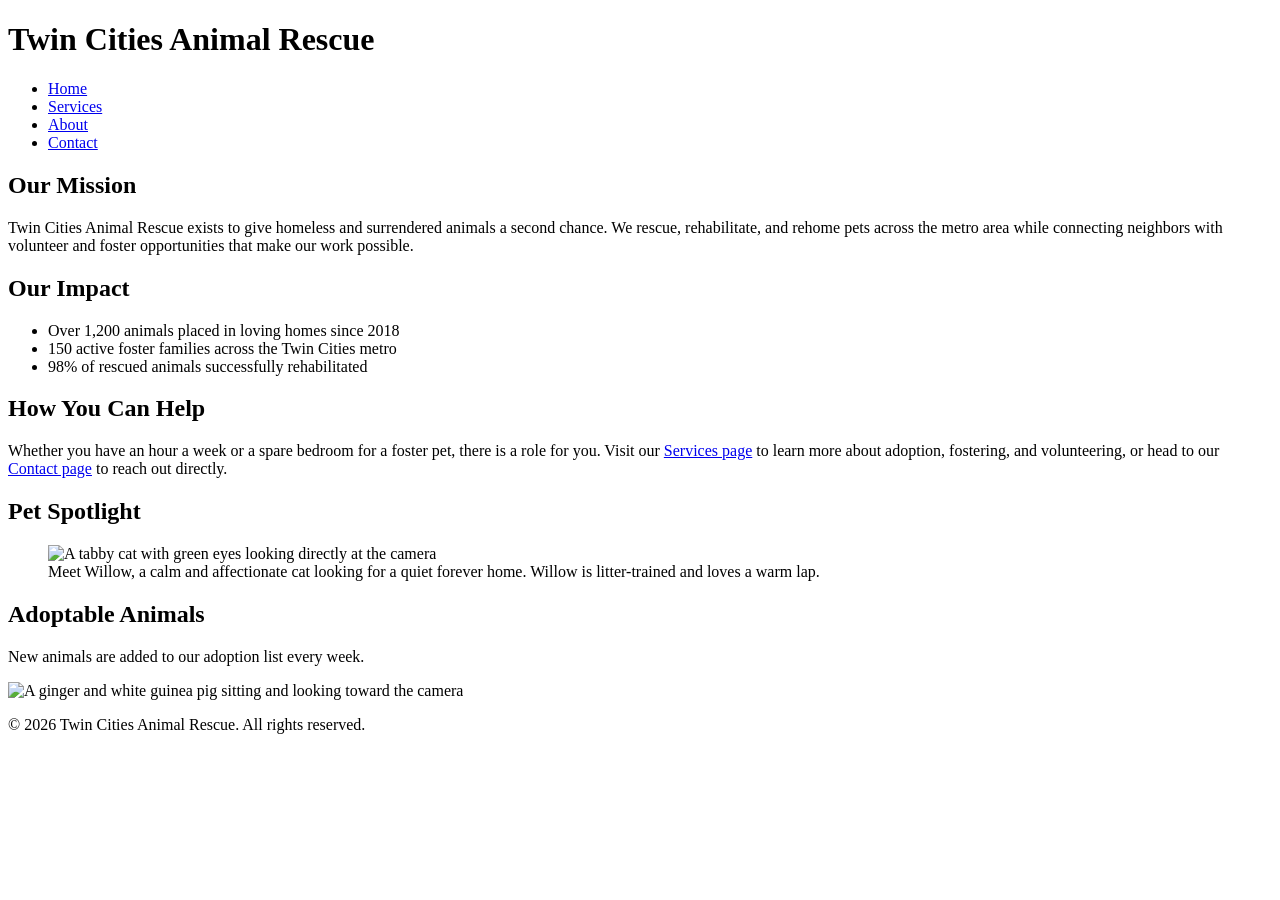
==== index.html @ 3de15a8f "Link external stylesheet to all four HTML pages" ====
<!DOCTYPE html>
<html lang="en">
<head>
    <meta charset="UTF-8">
    <meta name="viewport" content="width=device-width, initial-scale=1.0">
    <title>Twin Cities Animal Rescue | Home</title>
    <link rel="stylesheet" href="css/style.css">
</head>
<body>
    <header>
    <h1>Twin Cities Animal Rescue</h1>
    <nav>
        <ul>
            <li><a href="index.html">Home</a></li>
            <li><a href="services.html">Services</a></li>
            <li><a href="about.html">About</a></li>
            <li><a href="contact.html">Contact</a></li>
        </ul>
    </nav>
</header>
<main>
    <section aria-labelledby="mission-heading">
        <h2 id="mission-heading">Our Mission</h2>
        <p>Twin Cities Animal Rescue exists to give homeless and surrendered animals a second chance. We rescue, rehabilitate, and rehome pets across the metro area while connecting neighbors with volunteer and foster opportunities that make our work possible.</p>
    </section>

    <section aria-labelledby="impact-heading">
        <h2 id="impact-heading">Our Impact</h2>
        <ul>
            <li>Over 1,200 animals placed in loving homes since 2018</li>
            <li>150 active foster families across the Twin Cities metro</li>
            <li>98% of rescued animals successfully rehabilitated</li>
        </ul>
    </section>

    <section aria-labelledby="help-heading">
        <h2 id="help-heading">How You Can Help</h2>
        <p>Whether you have an hour a week or a spare bedroom for a foster pet, there is a role for you. Visit our <a href="services.html">Services page</a> to learn more about adoption, fostering, and volunteering, or head to our <a href="contact.html">Contact page</a> to reach out directly.</p>
    </section>

    <section aria-labelledby="spotlight-heading">
        <h2 id="spotlight-heading">Pet Spotlight</h2>
        <figure>
            <img src="images/rescue-pet-spotlight_c.png" alt="A tabby cat with green eyes looking directly at the camera">
            <figcaption>
                Meet Willow, a calm and affectionate cat looking for a quiet forever home. Willow is litter-trained and loves a warm lap.
            </figcaption>
        </figure>
    </section>

    <section aria-labelledby="adoptable-heading">
        <h2 id="adoptable-heading">Adoptable Animals</h2>
        <p>New animals are added to our adoption list every week.</p>
        <img src="images/rescue-pet_c.png" alt="A ginger and white guinea pig sitting and looking toward the camera">
    </section>
</main>
<footer>
    <p>&copy; 2026 Twin Cities Animal Rescue. All rights reserved.</p>
</footer>
</body>
</html>
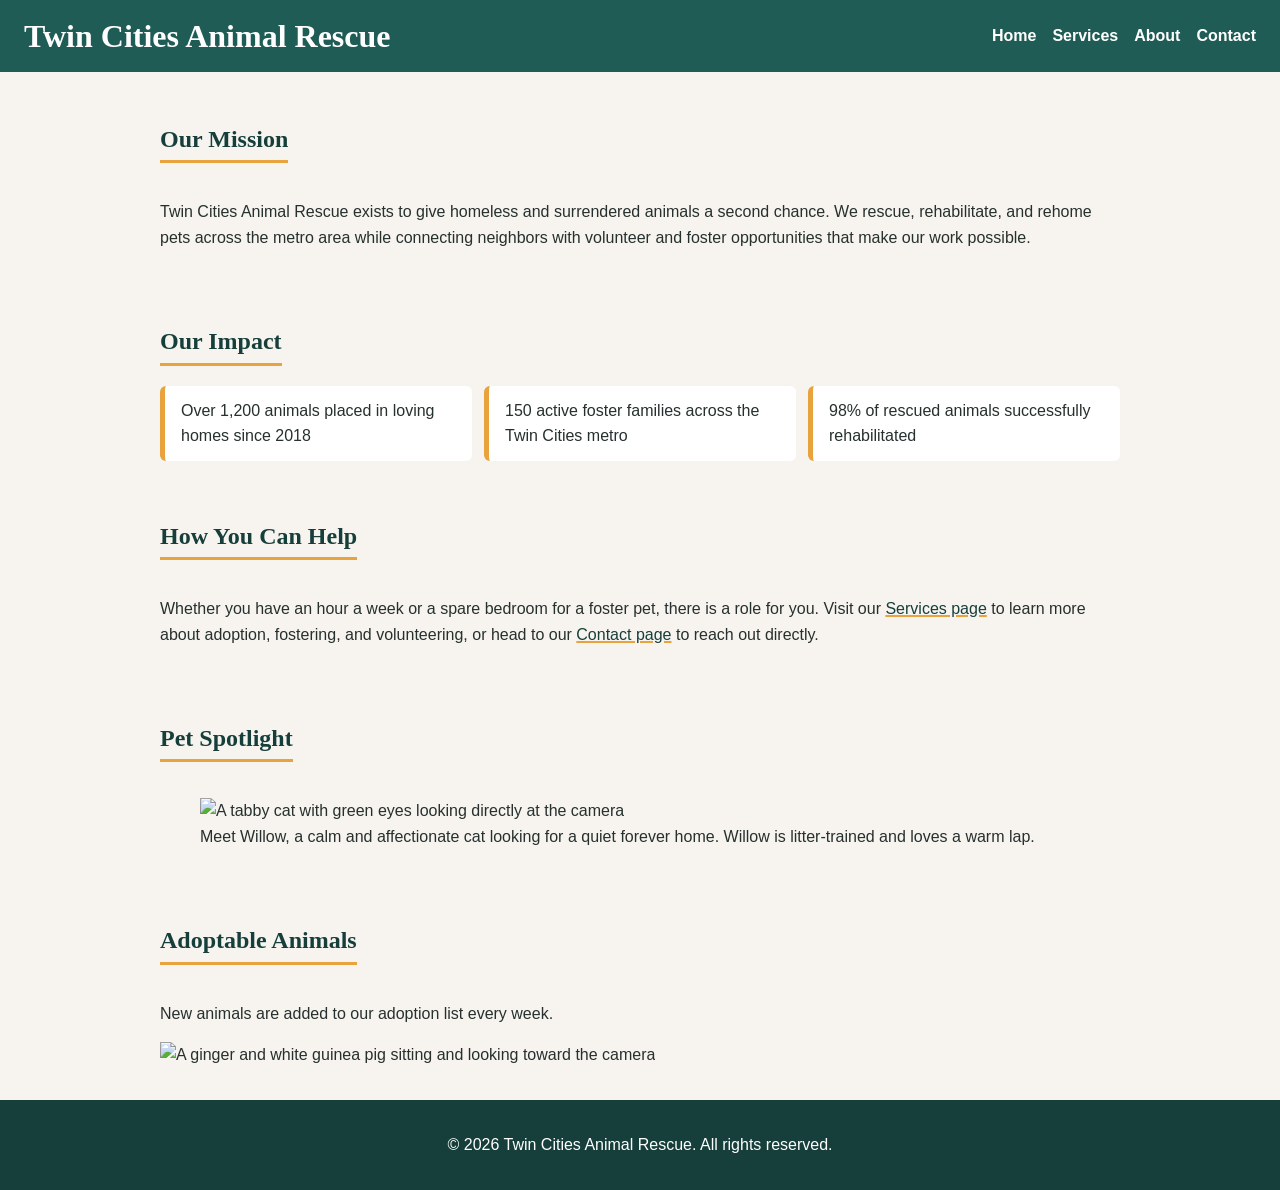
==== commit bb33ac7f: "Add explanatory comments to index.html" ====
--- a/index.html
+++ b/index.html
@@ -7,6 +7,8 @@
     <link rel="stylesheet" href="css/style.css">
 </head>
 <body>
+    <!-- Site header: shared structure and nav links across all four pages,
+         so the styling in style.css only has to target <header> once. -->
     <header>
     <h1>Twin Cities Animal Rescue</h1>
     <nav>
@@ -19,11 +21,16 @@
     </nav>
 </header>
 <main>
+    <!-- Mission statement: the first thing a visitor reads, establishes
+         credibility and purpose before asking for any action. -->
     <section aria-labelledby="mission-heading">
         <h2 id="mission-heading">Our Mission</h2>
         <p>Twin Cities Animal Rescue exists to give homeless and surrendered animals a second chance. We rescue, rehabilitate, and rehome pets across the metro area while connecting neighbors with volunteer and foster opportunities that make our work possible.</p>
     </section>
 
+    <!-- Impact stats: aria-labelledby="impact-heading" doubles as a CSS hook
+         in style.css, turning this plain list into a row of stat cards
+         on wider screens. -->
     <section aria-labelledby="impact-heading">
         <h2 id="impact-heading">Our Impact</h2>
         <ul>
@@ -33,11 +40,15 @@
         </ul>
     </section>
 
+    <!-- Call to action: links straight to the two pages a visitor is
+         most likely to want next, regardless of what brought them here. -->
     <section aria-labelledby="help-heading">
         <h2 id="help-heading">How You Can Help</h2>
         <p>Whether you have an hour a week or a spare bedroom for a foster pet, there is a role for you. Visit our <a href="services.html">Services page</a> to learn more about adoption, fostering, and volunteering, or head to our <a href="contact.html">Contact page</a> to reach out directly.</p>
     </section>
 
+    <!-- Pet spotlight: a figure/figcaption pairing gives the image a
+         proper accessible caption rather than relying on alt text alone. -->
     <section aria-labelledby="spotlight-heading">
         <h2 id="spotlight-heading">Pet Spotlight</h2>
         <figure>
@@ -54,6 +65,8 @@
         <img src="images/rescue-pet_c.png" alt="A ginger and white guinea pig sitting and looking toward the camera">
     </section>
 </main>
+<!-- Shared footer, styled once in style.css and repeated identically
+     on every page for consistency. -->
 <footer>
     <p>&copy; 2026 Twin Cities Animal Rescue. All rights reserved.</p>
 </footer>
--- a/css/style.css
+++ b/css/style.css
@@ -0,0 +1,270 @@
+/* =========================================================
+   DESIGN TOKENS
+   All colors and fonts are defined once here as variables,
+   then reused everywhere below. Changing the palette or
+   fonts for the whole site only ever means editing this
+   block, not hunting through every rule.
+   ========================================================= */
+:root {
+  --color-teal: #1F5C56;       /* primary brand color: header, nav, card accents */
+  --color-teal-dark: #163f3b;  /* darker teal: headings, footer, form legend text */
+  --color-amber: #E8A33D;      /* accent color: links, hover states, buttons, highlights */
+  --color-paper: #F7F4EF;      /* off-white page background, softer than pure white */
+  --color-charcoal: #26302E;   /* body text color, high contrast against paper */
+
+  --font-heading: Georgia, serif;    /* headings only, for visual hierarchy */
+  --font-body: Arial, sans-serif;    /* body text, labels, and nav for readability */
+}
+
+/* =========================================================
+   BASE TYPOGRAPHY
+   Sets the default look of the page before any
+   component-specific styling is applied.
+   ========================================================= */
+body {
+  margin: 0;                 /* remove browser's default page margin */
+  font-family: var(--font-body);
+  font-size: 1rem;
+  line-height: 1.6;          /* generous line spacing keeps paragraphs easy to read */
+  color: var(--color-charcoal);
+  background-color: var(--color-paper);
+}
+
+h1,
+h2,
+h3 {
+  font-family: var(--font-heading);
+  color: var(--color-teal-dark);
+  line-height: 1.25;
+}
+
+a {
+  color: var(--color-teal-dark);
+}
+
+a:hover {
+  color: var(--color-amber); /* amber hover signals interactivity without a full color swap */
+}
+
+/* =========================================================
+   HEADER & NAV
+   Mobile-first: nav links sit in a row via Flexbox, but the
+   header itself stacks title-above-nav until the media query
+   at the bottom gives it room to sit side by side.
+   ========================================================= */
+header {
+  background-color: var(--color-teal);
+  color: #fff;
+  padding: 1rem 1.5rem;
+}
+
+header h1 {
+  color: #fff;
+  margin: 0 0 0.75rem 0;
+}
+
+header nav ul {
+  list-style: none;   /* remove default bullets, this is a nav, not a list */
+  margin: 0;
+  padding: 0;
+  display: flex;       /* lay nav items out horizontally instead of stacked */
+  gap: 1rem;
+}
+
+header nav a {
+  color: #fff;
+  text-decoration: none;
+  font-weight: bold;
+}
+
+header nav a:hover {
+  color: var(--color-amber);
+}
+
+/* =========================================================
+   MAIN LAYOUT
+   Centers page content and caps its width so lines of text
+   don't stretch uncomfortably wide on large monitors.
+   Flexbox column + gap handles consistent spacing between
+   sections without manually setting margin on each one.
+   ========================================================= */
+main {
+  max-width: 60rem;
+  margin: 0 auto;      /* center the content horizontally */
+  padding: 2rem 1.5rem;
+  display: flex;
+  flex-direction: column;
+  gap: 2.5rem;
+}
+
+footer {
+  background-color: var(--color-teal-dark);
+  color: #fff;
+  text-align: center;
+  padding: 1rem;
+}
+
+/* =========================================================
+   IMPACT STATS (Home page)
+   Targets the "Our Impact" list specifically via its
+   aria-labelledby attribute, reusing an accessibility hook
+   that already existed instead of adding an extra class.
+   Turns plain bullet points into bordered stat cards.
+   ========================================================= */
+section[aria-labelledby="impact-heading"] ul {
+  list-style: none;
+  margin: 0;
+  padding: 0;
+  display: flex;
+  flex-direction: column;   /* stacked by default; media query switches this to a row */
+  gap: 0.75rem;
+}
+
+section[aria-labelledby="impact-heading"] li {
+  background-color: #fff;
+  border-left: 5px solid var(--color-amber);  /* amber accent draws the eye to each stat */
+  padding: 0.75rem 1rem;
+  border-radius: 6px;
+}
+
+/* =========================================================
+   VOLUNTEER ROLE CARDS (Services page)
+   Same card pattern as the impact stats, but with a
+   top border in teal instead of a left border in amber,
+   so the two card styles feel related but distinct.
+   ========================================================= */
+section[aria-labelledby="volunteer-heading"] ul {
+  list-style: none;
+  margin: 0;
+  padding: 0;
+  display: flex;
+  flex-direction: column;
+  gap: 0.75rem;
+}
+
+section[aria-labelledby="volunteer-heading"] li {
+  background-color: #fff;
+  padding: 0.75rem 1rem;
+  border-radius: 6px;
+  border-top: 4px solid var(--color-teal);
+}
+
+/* =========================================================
+   CONTACT FORM
+   Wraps the form in a white card and cleans up default
+   browser styling on fieldset/legend so the required
+   accessibility markup doesn't look like an ugly gray box.
+   ========================================================= */
+form {
+  background-color: #fff;
+  padding: 1.5rem;
+  border-radius: 8px;
+  max-width: 32rem;
+}
+
+fieldset {
+  border: none;    /* keep the fieldset for accessibility, hide its default border */
+  padding: 0;
+  margin: 0;
+}
+
+legend {
+  font-family: var(--font-heading);
+  font-weight: bold;
+  font-size: 1.1rem;
+  color: var(--color-teal-dark);
+  margin-bottom: 0.75rem;
+  padding: 0;
+}
+
+label {
+  font-weight: bold;
+  font-size: 0.95rem;
+}
+
+input,
+select,
+textarea {
+  width: 100%;
+  font-family: var(--font-body);
+  font-size: 1rem;
+  padding: 0.6rem;
+  margin-top: 0.35rem;
+  border: 1px solid #cfc9bf;
+  border-radius: 4px;
+  box-sizing: border-box;  /* padding counts inside the declared width, prevents overflow */
+}
+
+button[type="submit"] {
+  background-color: var(--color-amber);
+  color: var(--color-teal-dark);
+  border: none;
+  font-weight: bold;
+  font-size: 1rem;
+  padding: 0.75rem 1.5rem;
+  border-radius: 4px;
+  cursor: pointer;
+}
+
+/* =========================================================
+   RESPONSIVE MEDIA QUERY
+   Mobile-first means everything above this point is the
+   base/small-screen layout. Everything inside this block
+   only applies once the viewport is at least 700px wide,
+   layering on a wider layout without breaking the mobile one.
+   ========================================================= */
+@media (min-width: 700px) {
+  header {
+    display: flex;
+    align-items: center;
+    justify-content: space-between;  /* title on the left, nav on the right */
+  }
+
+  header h1 {
+    margin: 0;
+  }
+
+  section[aria-labelledby="impact-heading"] ul {
+    flex-direction: row;   /* stat cards go from stacked to side by side */
+  }
+
+  section[aria-labelledby="impact-heading"] li {
+    flex: 1;                /* each card shares the row equally */
+  }
+
+  section[aria-labelledby="volunteer-heading"] ul {
+    flex-direction: row;
+    flex-wrap: wrap;        /* allow cards to drop to a new line instead of squeezing into one row */
+  }
+
+  section[aria-labelledby="volunteer-heading"] li {
+    flex: 1 1 calc(50% - 0.75rem);  /* two cards per row instead of four in one line */
+  }
+}
+
+/* =========================================================
+   FINAL POLISH
+   Small accessibility and visual-hierarchy details layered
+   on last: amber underlines on links, a visible focus state
+   for keyboard navigation, and an accent underline on
+   section headings.
+   ========================================================= */
+a {
+  text-decoration-color: var(--color-amber);
+  text-decoration-thickness: 2px;
+}
+
+input:focus,
+select:focus,
+textarea:focus,
+a:focus,
+button:focus {
+  outline: 3px solid var(--color-amber);  /* visible focus ring for keyboard users tabbing through the page */
+  outline-offset: 2px;
+}
+
+h2 {
+  border-bottom: 3px solid var(--color-amber);
+  padding-bottom: 0.4rem;
+  display: inline-block;   /* underline only spans the heading text, not the full width */
+}
